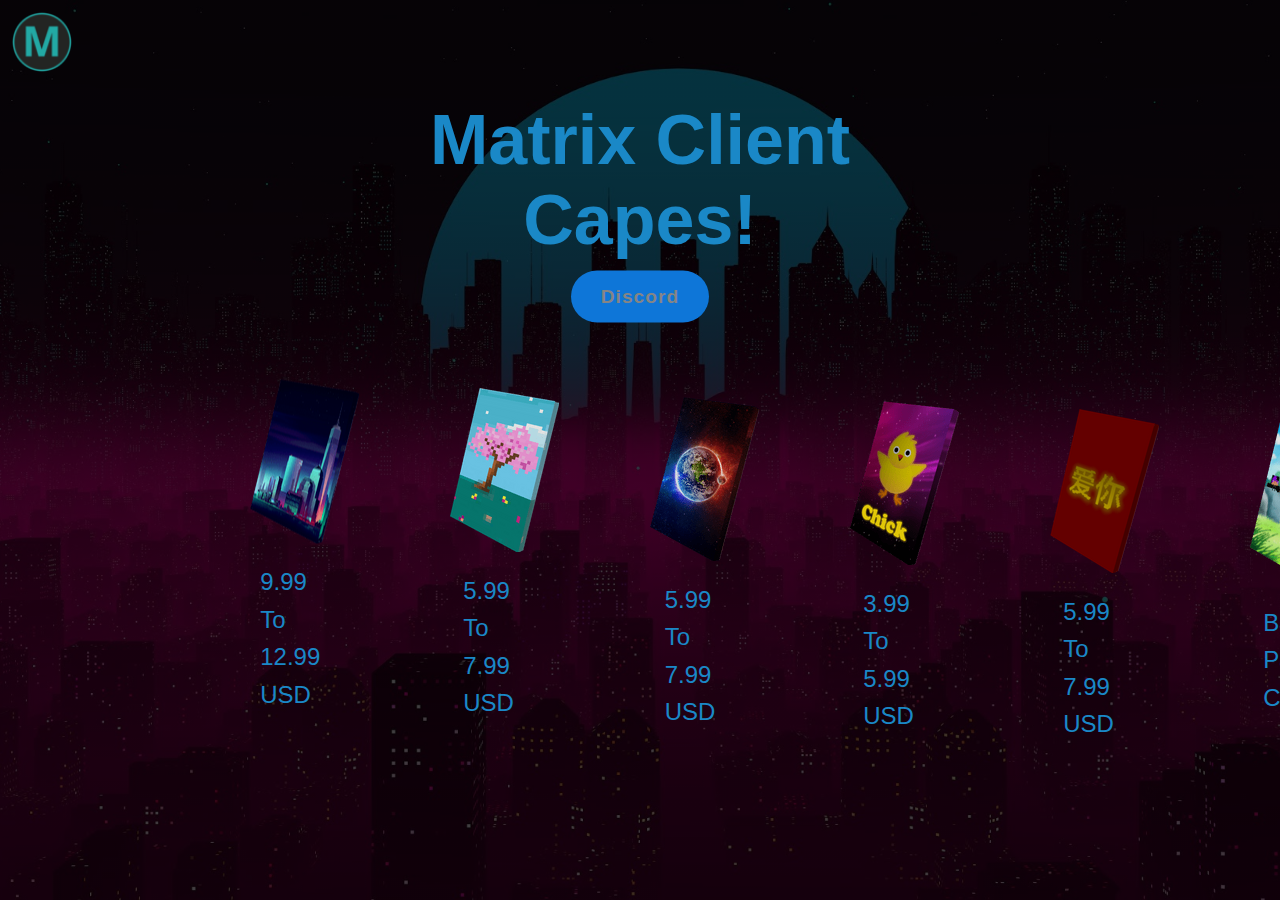
==== capes.html @ 7fb638d7 "Add files via upload" ====
<html>
    <head>
        <title>Matrix Client</title>
        <link rel="stylesheet" href="style.css">
    </head>
    <body>
        <div class="banner">
            <div class="navbar">
                <img src="logo.png" class="logo">
            </div>
            <div class="content">
                <h1>Matrix Client<br>Capes!</h1>
                <div class="content">
                    <div class="textBox">
                        <a onclick="window.open('https://discord.com/invite/txJyZTPT8P')">Discord</a>
                </div>
            </div>
            <div class="cape1">
                <img src="citycape.png" class="citycape">
                <p>9.99 To 12.99 USD</p>
            </div>
            <div class="cape2">
                <img src="matrixcape.png" class="matrixcape">
                <p>5.99 To 7.99 USD</p>
            </div>
            <div class="cape3">
                <img src="earthcape.png" class="earthcape">
                <p>5.99 To 7.99 USD</p>
            </div>
            <div class="cape4">
                <img src="chickcape.png" class="chickcape">
                <p>3.99 To 5.99 USD</p>
            </div>
            <div class="cape5">
                <img src="chineseredcape.png" class="chineseredcape">
                <p>5.99 To 7.99 USD</p>
            </div>
            <div class="cape6">
                <img src="badlesscape.png" class="badlesscape">
                <p>BadlessTV Partner Cape!</p>
            </div>
        </div>
    </body>
</html>
---- style.css ----
*{
    margin: 0;
    padding: 0;
    font-family: sans-serif;
}
.banner{
    width: 100%;
    height: 100%;
    background-image: linear-gradient(rgba(0,0,0,0.75),rgba(0,0,0,0.75)),url(background.png);
    background-size: cover;
    background-position: center;
}
.logo{
    width: 60px;
    transform: translateY(20%) translateX(20%);
}
.content{
    width: 100%;
    position: absolute;
    top: 50%;
    transform: translateY(-175%);
    text-align: center;
    color: rgb(26, 136, 199);
}
.content h1{
    font-size: 70px;
    margin-top: 80px;
}
.content p{
    margin: 20px auto;
    font-weight: 100;
    line-height: 25px;
}
.content .textBox
{
    width: 100%;
    position: absolute;
    transform: translateY(150%);
    text-align: center;
}
.content .textBox h2
{
    font-size: 3.5em;
    margin-bottom: 10px;
    line-height: 1.2em;
    font-weight: 700;
}
.content .textBox p
{
    font-size: 1.2em;
    color: #333;
}
.content .textBox a
{
    display: inline-block;
    background: rgb(14, 118, 216);
    margin-top: 20px;
    padding: 15px 30px;
    color: #858585;
    font-size: 1.2em;
    border-radius: 40px;
    font-weight: 700;
    letter-spacing: 1px;
    text-decoration: none;
    user-select: none;
}
.content .textBox a:hover
{
    display: inline-block;
    background: #013e8f;
    margin-top: 20px;
    padding: 15px 30px;
    color: #858585;
    font-size: 1.2em;
    border-radius: 40px;
    font-weight: 700;
    letter-spacing: 1px;
    text-decoration: none;
    user-select: none;
    cursor: pointer;
}
.content .textBox a1
{
    display: inline-block;
    background: rgb(14, 118, 216);
    margin-top: 20px;
    padding: 15px 30px;
    color: #858585;
    font-size: 1.2em;
    border-radius: 40px;
    font-weight: 700;
    letter-spacing: 1px;
    text-decoration: none;
    user-select: none;
}
.content .textBox a1:hover
{
    display: inline-block;
    background: #013e8f;
    margin-top: 20px;
    padding: 15px 30px;
    color: #858585;
    font-size: 1.2em;
    border-radius: 40px;
    font-weight: 700;
    letter-spacing: 1px;
    text-decoration: none;
    user-select: none;
    cursor: pointer;
}
.content .textBox a2
{
    display: inline-block;
    background: rgb(14, 118, 216);
    margin-top: 20px;
    padding: 15px 30px;
    color: #858585;
    font-size: 1.2em;
    border-radius: 40px;
    font-weight: 700;
    letter-spacing: 1px;
    text-decoration: none;
    user-select: none;
}
.content .textBox a2:hover
{
    display: inline-block;
    background: #013e8f;
    margin-top: 20px;
    padding: 15px 30px;
    color: #858585;
    font-size: 1.2em;
    border-radius: 40px;
    font-weight: 700;
    letter-spacing: 1px;
    text-decoration: none;
    user-select: none;
    cursor: pointer;
}
.content .textBox2
{
    width: 100%;
    position: absolute;
    transform: translateY(-20%);
    text-align: center;
}
.content .textBox2 h2
{
    font-size: 3.5em;
    margin-bottom: 10px;
    line-height: 1.2em;
    font-weight: 700;
}
.content .textBox2 p
{
    font-size: 1.2em;
    color: #333;
}
.content .textBox2 a
{
    display: inline-block;
    margin-top: 20px;
    padding: 15px 30px;
    color: #009688;
    font-size: 1.2em;
    border-radius: 40px;
    font-weight: 700;
    letter-spacing: 1px;
    text-decoration: none;
    user-select: none;
}
.container
{
    position: horizontal;
    display: flex;
    justify-content: center;
    align-items: center;
    flex-wrap: wrap;
    transform: translateX(15%);
    transform: translateY(55%);
    z-index: 1;
}
.container .card
{
    position: horizontal;
    width: 280px;
    height: 400px;
    margin: 50px;
    box-shadow: 20px 20px 50px rgba(0, 119, 255, 0.5);
    border-radius: 15px;
    background: rgba(0, 156, 247, 0.1);
    overflow: hidden;
    display: flex;
    justify-content: center;
    align-items: center;
    border-top: 1px solid rgba(0, 132, 255, 0.5);
    border-left: 1px solid rgba(0, 132, 255, 0.5);
    backdrop-filter: blur(5px);
}
.container .card .cardcontent
{
    padding: 20px;
    text-align: center;
    transition: 0.5s;
}
.container .card .cardcontent h2
{
    font-size: 1.8em;
    color: rgb(0, 183, 255);
    z-index: 1;
}
.container .card .cardcontent p
{
    font-size: 1em;
    color: rgb(0, 183, 255);
    font-weight: 300;
}
.cape1
{
    transform: translateY(12000%) translateX(25000%);
    width: 1px;
    height: 1px;
}
.cape2
{
    transform: translateY(12750%) translateX(45000%);
    width: 1px;
    height: 1px;
}
.cape3
{
    transform: translateY(13550%) translateX(65000%);
    width: 1px;
    height: 1px;
}
.cape4
{
    transform: translateY(13850%) translateX(85000%);
    width: 1px;
    height: 1px;
}
.cape3 p
{
    transform: scale(150%) translateX(1000%);
    width: 1px;
    height: 1px;
}
.cape1 p
{
    transform: scale(150%) translateX(700%);
    width: 1px;
    height: 1px;
}
.cape2 p
{
    transform: scale(150%) translateX(900%);
    width: 1px;
    height: 1px;
}
.cape4 p
{
    transform: scale(150%) translateX(900%);
    width: 1px;
    height: 1px;
}
.cape5
{
    transform: translateY(14550%) translateX(105000%);
    width: 1px;
    height: 1px;
}
.cape5 p
{
    transform: scale(150%) translateX(900%);
    width: 1px;
    height: 1px;
}
.cape6
{
    transform: translateY(15550%) translateX(125000%);
    width: 1px;
    height: 1px;
}
.cape6 p
{
    transform: scale(150%) translateX(900%);
    width: 1px;
    height: 1px;
}
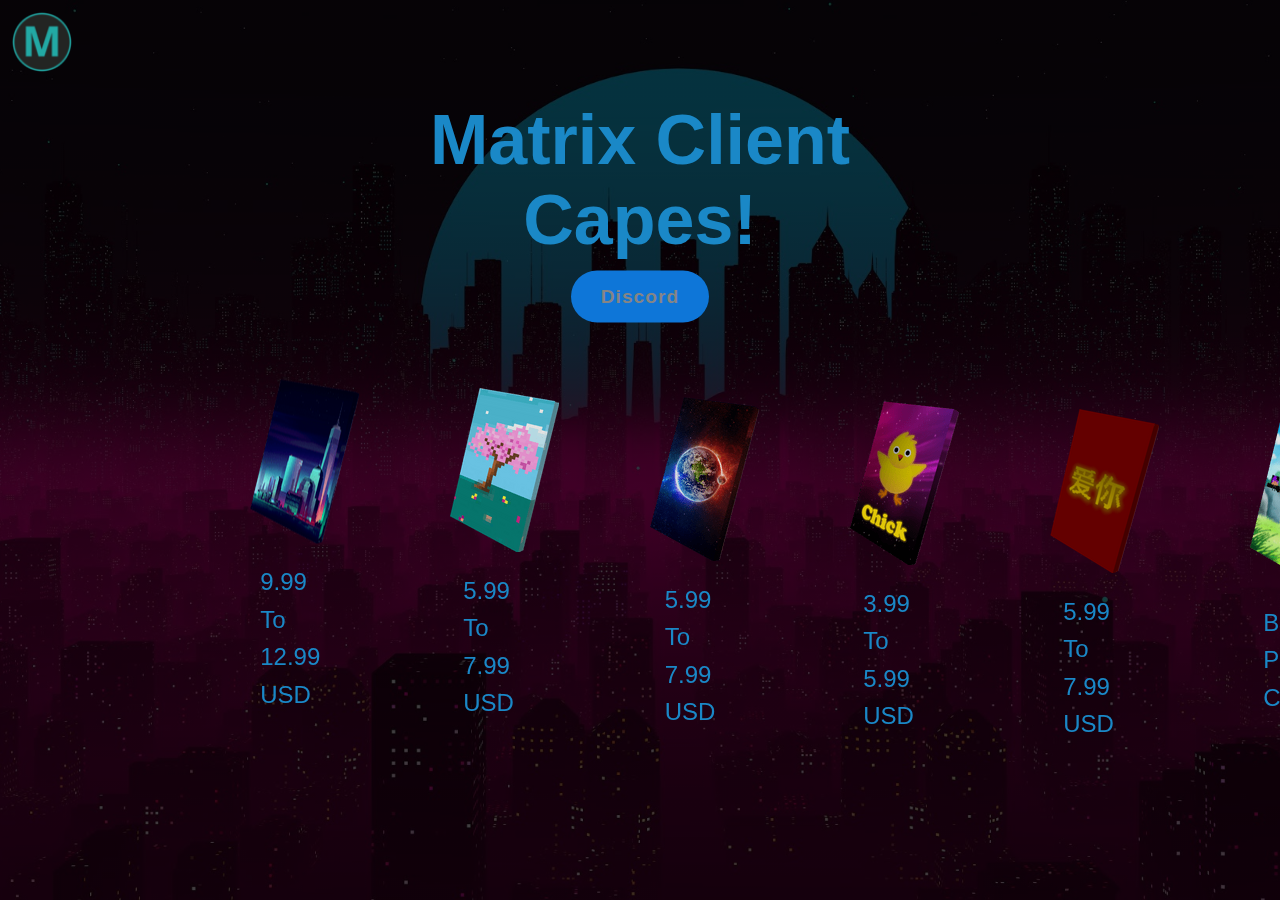
==== commit 03566c48: "laithz updated discord link" ====
--- a/capes.html
+++ b/capes.html
@@ -12,7 +12,7 @@
                 <h1>Matrix Client<br>Capes!</h1>
                 <div class="content">
                     <div class="textBox">
-                        <a onclick="window.open('https://discord.com/invite/txJyZTPT8P')">Discord</a>
+                        <a onclick="window.open('https://discord.gg/4UzcCzf3uB')">Discord</a>
                 </div>
             </div>
             <div class="cape1">
--- a/style.css
+++ b/style.css
@@ -4,9 +4,11 @@
     font-family: sans-serif;
 }
 .banner{
+    position: fixed;
     width: 100%;
     height: 100%;
     background-image: linear-gradient(rgba(0,0,0,0.75),rgba(0,0,0,0.75)),url(background.png);
+    background-attachment: fixed;
     background-size: cover;
     background-position: center;
 }
@@ -171,7 +173,7 @@
 }
 .container
 {
-    position: horizontal;
+    position: center;
     display: flex;
     justify-content: center;
     align-items: center;
@@ -182,7 +184,7 @@
 }
 .container .card
 {
-    position: horizontal;
+    position: center;
     width: 280px;
     height: 400px;
     margin: 50px;
